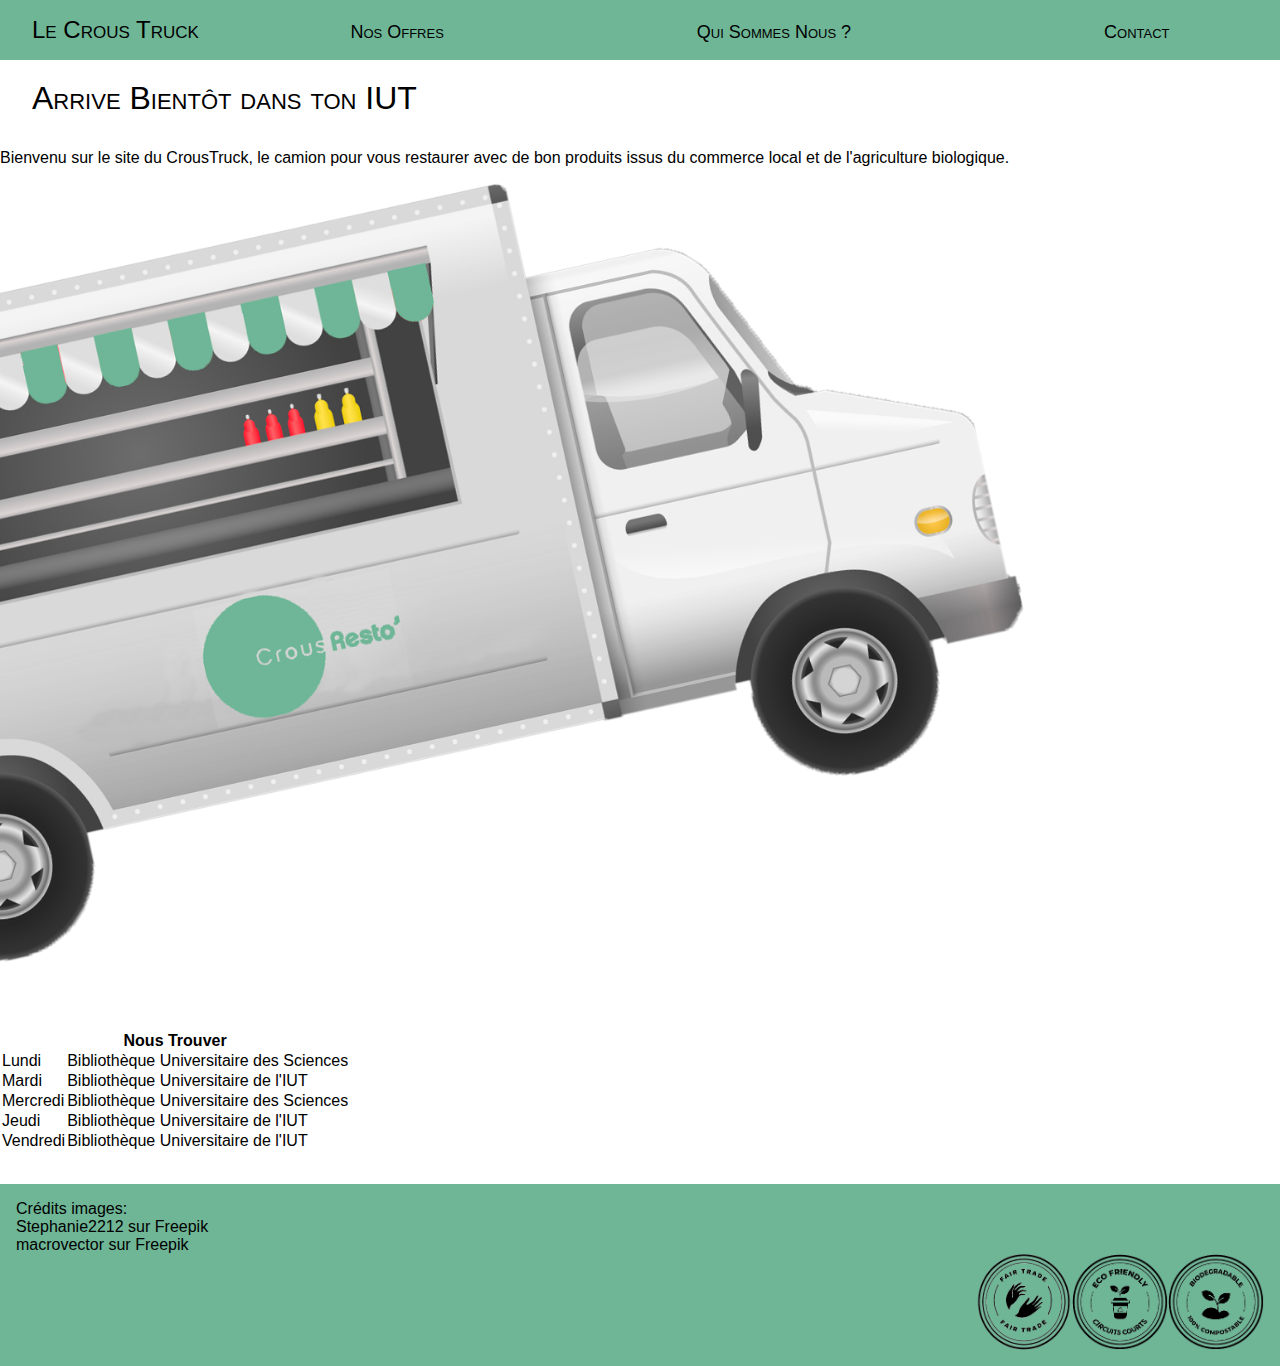
==== index.html @ ce2743f7 "modified_footer_and_footer_imgs" ====
<!DOCTYPE html>
<html lang="fr">
  <head>
    <meta charset="utf-8">
    <link rel="stylesheet" type="text/css" href="style.css">
    <link rel="preconnect" href="https://fonts.googleapis.com"> 
    <title>Crous Truck - Nos Offres</title>
  </head>
  <body>
    <nav>
      <div class="navbar">
        <div class="nav-container">
            <input class="checkbox" type="checkbox">
            <div class="hamburger-lines"> <!--Cette classe sert à faire les 3 lignes du burger-->
              <span class="line line1"></span>
              <span class="line line2"></span>
              <span class="line line3"></span>
            </div> 
            <div class="logo">
              <a class="main-title" href="index.html">Le Crous Truck</a>
            </div>
          <div class="menu-items"> <!--Ici, on a nos liens vers nos pages du menu de navigation-->
            <ul class="navigation">
              <li><a href="menu.html">Nos Offres</a></li> 
              <li><a href="nous.html">Qui Sommes Nous ?</a></li>
              <li><a href="contact.html">Contact</a></li>
            </ul>
          </div>
        </div>
      </div>
    </nav>
  <main>
  <!--Le code après est entièrement fait par nous-->
    <h1>Arrive Bientôt dans ton IUT</h1>
    <p id="index_presentation">Bienvenu sur le site du CrousTruck, le camion pour vous restaurer avec de bon produits issus du commerce local et de l'agriculture biologique.</p>
    <picture>
      <source media="(max-width: 700px)" srcset="img/croustruck_petit.png">
      <source media="(min-width: 701px)" srcset="img/croustruck_grand.png">
      <img id="img_truck" src="img/croustruck_grand.png" alt="Dessin du CrousTruck">
    </picture>
    <table>
      <thead>
          <tr>
              <th colspan="2">Nous Trouver</th>
          </tr>
      </thead>
      <tbody>
          <tr>
            <td>Lundi</td>
            <td>Bibliothèque Universitaire des Sciences</td>
          </tr>
          <tr>
            <td>Mardi</td>
            <td>Bibliothèque Universitaire de l'IUT</td>
          </tr>
          <tr>
            <td>Mercredi</td>
            <td>Bibliothèque Universitaire des Sciences</td>
        </tr>
        <tr>
          <td>Jeudi</td>
          <td>Bibliothèque Universitaire de l'IUT</td>
        </tr>
        <tr>
          <td>Vendredi</td>
          <td>Bibliothèque Universitaire de l'IUT</td>
        </tr>
      </tbody>
  </table>
  </main>
  <footer>
    <p class="credits">Crédits images:</p>
    <p class="credits"><a href="https://fr.freepik.com/auteur/stephanie2212">Stephanie2212 sur Freepik</a></p>
    <p class="credits"><a href="https://fr.freepik.com/auteur/macrovector-official"> macrovector sur Freepik</a></p>
    <div class="footer_icns">
      <img src="img/icn_ecofriendly_modified.png" alt="eco friendly" class="footer_imgs">
      <img src="img/icn_biodegradable_modified.png" alt="biodégradable" class="footer_imgs">
      <img src="img/fairtrade_logo_modified.png" alt="logo fair trade" class="footer_imgs">
    </div>
  </footer>
  </body>
</html>
---- style.css ----
body {
    font-family: 'Poppins', sans-serif;
}

h1 {
    font-family: 'Poppins', sans-serif;
    padding: 2rem;
    font-weight: 500;
    font-variant: small-caps;
}

h2, h3 {
    font-variant: small-caps;
    padding: 1rem;
}
.main-title {
    font-size:x-large;
    font-variant: small-caps;
}
.item {
    margin-left: auto;
    margin-right: auto;
    margin-bottom: 4rem;
    border-radius: 2%;
    padding-left: 1rem;
    padding-right: 1rem;
    width: 35vh;
}

.item p {
    padding: 0em 2em 0em 2em;
    text-align: center;
}

#intro, .contenu{
    padding: 0em 2em 0em 2em;
}


h2 {
    padding-left: 3rem;
    font-size: xx-large;
    font-weight: 500;
}

h3 {
    margin-top: 1rem;
    margin-bottom: 2rem;
    text-align: center;
    font-weight: 300;
}

.offre, .price {
    width: fit-content;
    font-weight: 100;
    font-style: italic;
}
p.price {
    padding: 1rem;
    padding-left: 16rem;
}

.img {
    margin-bottom: 1rem;
    max-width: 100%;
    border-radius: 4%;
    box-shadow: rgba(0, 0, 0, 0.25) 0px 14px 28px, rgba(0, 0, 0, 0.22) 0px 10px 10px;
}

img {
    width: max-content;
}
/*style du formulaire de contact*/
.contact_section_form{
    flex-direction: column;
}
.contact_form{S
    display: flex;
    flex-direction: column;
}
/*placement des images du footer*/
.footer_imgs{
    max-width: 6rem;
    
}
.footer_icns{
    display: flex;
    flex-direction: row-reverse;
}
footer{
    margin-top: 2rem;
    padding: 1rem;
    background-color: rgb(111, 182, 151);
}
#img_truck {
    padding: 1rem 0rem 4rem 0rem;
    width: 80%;
}

/*Ci après, permet de faire la carte en responsive: */
@media (min-width: 701px) and  (max-width: 1130px) {
    .produits {
        grid-template-columns: 1fr 1fr ;
    }
    h2 {
        grid-column-start: 1;
        grid-column-end: 3;
    }
}
@media (min-width: 1131px) {
    .produits {
        grid-template-columns: 1fr 1fr 1fr;
    }
    h2 {
        grid-column-start: 1;
        grid-column-end: 4;
    }
}
    /*ci-après, la version web :*/
@media (min-width: 701px) {
    * {
        margin: 0;
        padding: 0;
    }
    /*Barre de navigation*/
    .checkbox {
        display: none;
    }
    .nav-container{
        padding: 1rem;
        display: grid;
        grid-template-columns: 13rem auto;
        width: 100%;
        position: fixed;
        background-color: rgb(111, 182, 151);
        width: 100%; 
    }
    .logo{
        padding-left: 1rem;
        grid-column-start: 1;
    }
    .navigation {
        display: flex;
        justify-content: space-around;
        padding-top: 0.4rem;
    }

    .navigation li {
        list-style-type: none;
        font-variant: small-caps;
        font-size: large;
    }
    a, a:visited{
        color: black;
        text-decoration: none;
    }
    li a:hover, .main-title:hover {
        font-weight: bold; 
    }
    
    /*Placement des produits sur la page*/
    main{
        padding-top: 3rem;
    }
    .produits {
        display: grid;
    }
    /*Placement image sur la page A CHANGER PARCE QU'ELLE A DIT DE CHARGER DEUX IMAGES
    UNE POUR WEB UNE POUR MOBILE*/
    #mainimg {
        width: 30rem;
    }
    /*Tableau A PROPOS DE NOUS version web*/
    .caption_nous{
        display: none;
    }
}

    /*ci-après, la version mobile : */
@media (max-width: 700px) {
    * {
        margin: 0;
        padding: 0;
    }

    #index_presentation {
        padding: 2rem;
        text-align: center;
        font-style: italic;
        font-size: smaller;
    }
    #mainimg {
        width: 30rem;
    }
    /*version responsive du tableau dans "A propos de nous" */
    .thead_nous {
        display: none;
    }

    .tab_categorie {
        font-variant: small-caps;
    }

    .tr_nous {
        display: flex;
        flex-direction: column;
    }

    .tab_categorie::before {
        content: "Categorie ";
    }
    /*Le code ci-après permet de faire le menu burger et a été trouvé sur le site:  https://codepen.io/alvarotrigo/pen/wvrzPWL,
    Nous avons apporté quelques modifications esthétiques, et nous l'avons adapté pour notre site.*/

    .navbar {
        width: 100%;
        box-shadow: 0 1px 4px rgb(146 161 176 / 15%);
    }

    .nav-container {
        display: flex;
        justify-content: space-between;
        align-items: center;
        height: 10rem;
        max-width: 100rem;
        background-color: rgb(111, 182, 151);
        margin: auto;
    }

    .navbar .menu-items {
        display: flex;
    }

    .navbar .nav-container li {
        list-style: none;
    }

    .navbar .nav-container a {
        text-decoration: none;
        color: #0e2431;
        font-weight: 500;
        font-size: 1.2rem;
    }

    .navbar .nav-container a:hover {
        font-weight: bolder;
    }

    .nav-container {
        display: block;
        position: relative;
        height: 60px;
    }

    .nav-container .checkbox {
        position: absolute;
        display: block;
        height: 32px;
        width: 32px;
        top: 20px;
        left: 20px;
        z-index: 5;
        opacity: 0;
        cursor: pointer;
    }

    .nav-container .hamburger-lines {
        display: block;
        height: 26px;
        width: 32px;
        position: absolute;
        top: 17px;
        left: 20px;
        z-index: 2;
        display: flex;
        flex-direction: column;
        justify-content: space-between;
    }

    .nav-container .hamburger-lines .line {
        display: block;
        height: 4px;
        width: 100%;
        border-radius: 10px;
        background: #0e2431;
    }

    .nav-container .hamburger-lines .line1 {
        transform-origin: 0% 0%;
        transition: transform 0.4s ease-in-out;
    }

    .nav-container .hamburger-lines .line2 {
        transition: transform 0.2s ease-in-out;
    }

    .nav-container .hamburger-lines .line3 {
        transform-origin: 0% 100%;
        transition: transform 0.4s ease-in-out;
    }

    .navbar .menu-items {
        padding-top: 8rem;
        padding-bottom: 10rem;
        background-color: rgb(111, 182, 151);
        transform: translate(-130%);
        display: flex;
        flex-direction: column;
        transition: transform 0.4s ease-in-out;
        text-align: left;
        padding-left: 2rem;
    }

    .navbar .menu-items li {
        margin-bottom: 1.2rem;
        font-size: 1.5rem;
        font-weight: 500;
    }

    .logo {
        position: absolute;
        top: 1.2rem;
        right: 1.8rem;
        font-size: 1.2rem;
        color: #0e2431;
    }

    .nav-container input[type="checkbox"]:checked~.menu-items {
        transform: translateX(0);
    }

    .nav-container input[type="checkbox"]:checked~.hamburger-lines .line1 {
        transform: rotate(45deg);
    }

    .nav-container input[type="checkbox"]:checked~.hamburger-lines .line2 {
        transform: scaleY(0);
    }

    .nav-container input[type="checkbox"]:checked~.hamburger-lines .line3 {
        transform: rotate(-45deg);
    }

    .nav-container input[type="checkbox"]:checked~.logo {
        display: none;
    }
}

/* test du dark mode: 
    @media (prefers-color-scheme: dark) {
    body {
    background-color: #2f2f2f;
    color: #dbdbdb;
    }
    a {
    color: #5fa9ee;
    }
    img {
    filter: grayscale(25%);
    }
} */
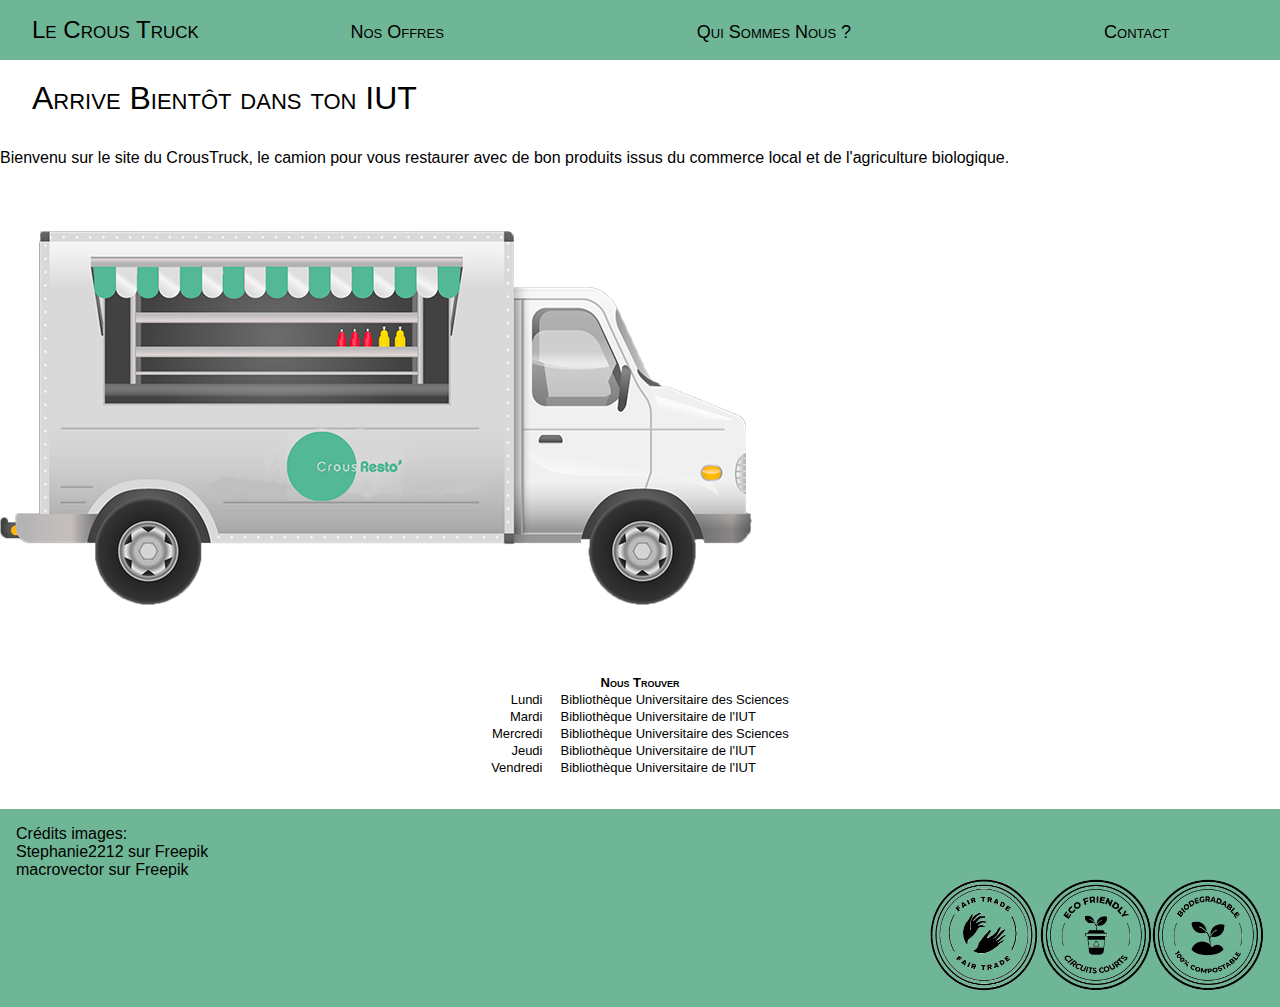
==== commit 9561d981: "2 photos pour web et mobile sur l'index" ====
--- a/index.html
+++ b/index.html
@@ -38,7 +38,7 @@
       <source media="(min-width: 701px)" srcset="img/croustruck_grand.png">
       <img id="img_truck" src="img/croustruck_grand.png" alt="Dessin du CrousTruck">
     </picture>
-    <table>
+    <table id="tab-index">
       <thead>
           <tr>
               <th colspan="2">Nous Trouver</th>
--- a/style.css
+++ b/style.css
@@ -60,29 +60,41 @@
     padding-left: 16rem;
 }
 
-.img {
+.img-items {
     margin-bottom: 1rem;
     max-width: 100%;
     border-radius: 4%;
     box-shadow: rgba(0, 0, 0, 0.25) 0px 14px 28px, rgba(0, 0, 0, 0.22) 0px 10px 10px;
-}
-
-img {
     width: max-content;
+}
+
+#tab-index {
+    margin-left:auto;
+    margin-right:auto;
+    font-weight: 200;
+    font-size: small;
+}
+
+#tab-index thead{
+    font-variant: small-caps;
+}
+#tab-index td:nth-child(2n+1) {
+    font-weight: 400;
+    text-align: right;
+    padding-right: 1rem;
+}
+#tab-index td:nth-child(2n) {
+    font-weight: 200;
 }
 /*style du formulaire de contact*/
 .contact_section_form{
     flex-direction: column;
 }
-.contact_form{S
+.contact_form{
     display: flex;
     flex-direction: column;
 }
 /*placement des images du footer*/
-.footer_imgs{
-    max-width: 6rem;
-    
-}
 .footer_icns{
     display: flex;
     flex-direction: row-reverse;
@@ -92,10 +104,7 @@
     padding: 1rem;
     background-color: rgb(111, 182, 151);
 }
-#img_truck {
-    padding: 1rem 0rem 4rem 0rem;
-    width: 80%;
-}
+
 
 /*Ci après, permet de faire la carte en responsive: */
 @media (min-width: 701px) and  (max-width: 1130px) {
@@ -121,6 +130,9 @@
     * {
         margin: 0;
         padding: 0;
+    }
+    #img_truck {
+        padding: 4rem 0rem 4rem 0rem;
     }
     /*Barre de navigation*/
     .checkbox {
@@ -174,6 +186,11 @@
     .caption_nous{
         display: none;
     }
+    /*resize des images du footer*/
+    .footer_imgs{
+        max-width: 7rem;
+        
+    }
 }
 
     /*ci-après, la version mobile : */
@@ -208,6 +225,11 @@
 
     .tab_categorie::before {
         content: "Categorie ";
+    }
+    /*resize des images du footer*/
+    .footer_imgs{
+        max-width: 5rem;
+        
     }
     /*Le code ci-après permet de faire le menu burger et a été trouvé sur le site:  https://codepen.io/alvarotrigo/pen/wvrzPWL,
     Nous avons apporté quelques modifications esthétiques, et nous l'avons adapté pour notre site.*/
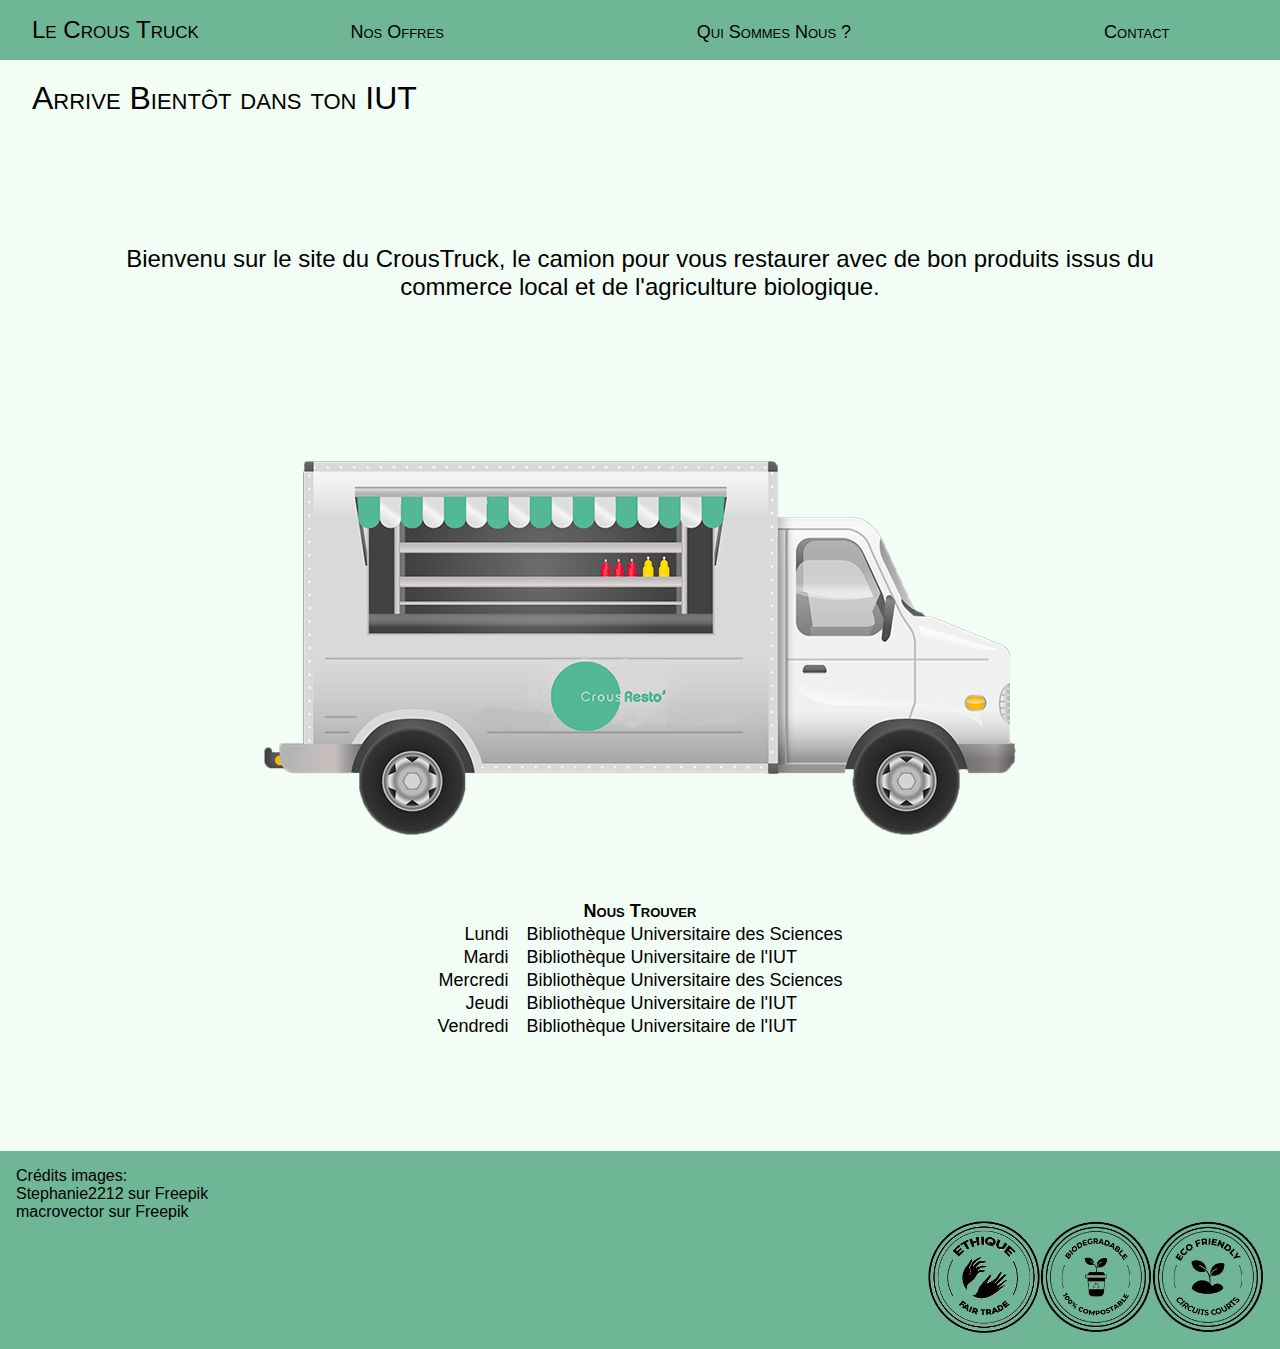
==== commit 2bc2630b: "fixed_footer_problem_i_think" ====
--- a/index.html
+++ b/index.html
@@ -34,7 +34,7 @@
     <h1>Arrive Bientôt dans ton IUT</h1>
     <p id="index_presentation">Bienvenu sur le site du CrousTruck, le camion pour vous restaurer avec de bon produits issus du commerce local et de l'agriculture biologique.</p>
     <picture>
-      <source media="(max-width: 700px)" srcset="img/croustruck_petit.png">
+      <source media="(max-width: 700px)" srcset="img/croustruck_petit2.png">
       <source media="(min-width: 701px)" srcset="img/croustruck_grand.png">
       <img id="img_truck" src="img/croustruck_grand.png" alt="Dessin du CrousTruck">
     </picture>
--- a/style.css
+++ b/style.css
@@ -1,5 +1,6 @@
 body {
     font-family: 'Poppins', sans-serif;
+    background-color: #f2fdf5;
 }
 
 h1 {
@@ -100,11 +101,15 @@
     flex-direction: row-reverse;
 }
 footer{
-    margin-top: 2rem;
+    margin-top: 7rem;
     padding: 1rem;
     background-color: rgb(111, 182, 151);
 }
 
+a, a:visited{
+    color: black;
+    text-decoration: none;
+}
 
 /*Ci après, permet de faire la carte en responsive: */
 @media (min-width: 701px) and  (max-width: 1130px) {
@@ -162,12 +167,25 @@
         font-variant: small-caps;
         font-size: large;
     }
-    a, a:visited{
-        color: black;
-        text-decoration: none;
-    }
+
     li a:hover, .main-title:hover {
         font-weight: bold; 
+    }
+    #img_truck {
+
+        display: block;
+        margin-left: auto;
+        margin-right: auto;
+    }
+
+    #index_presentation {
+        text-align: center;
+        padding: 6rem;
+        font-size: x-large;
+        font-weight: 300;
+    }
+    #tab-index {
+        font-size: large;
     }
     
     /*Placement des produits sur la page*/
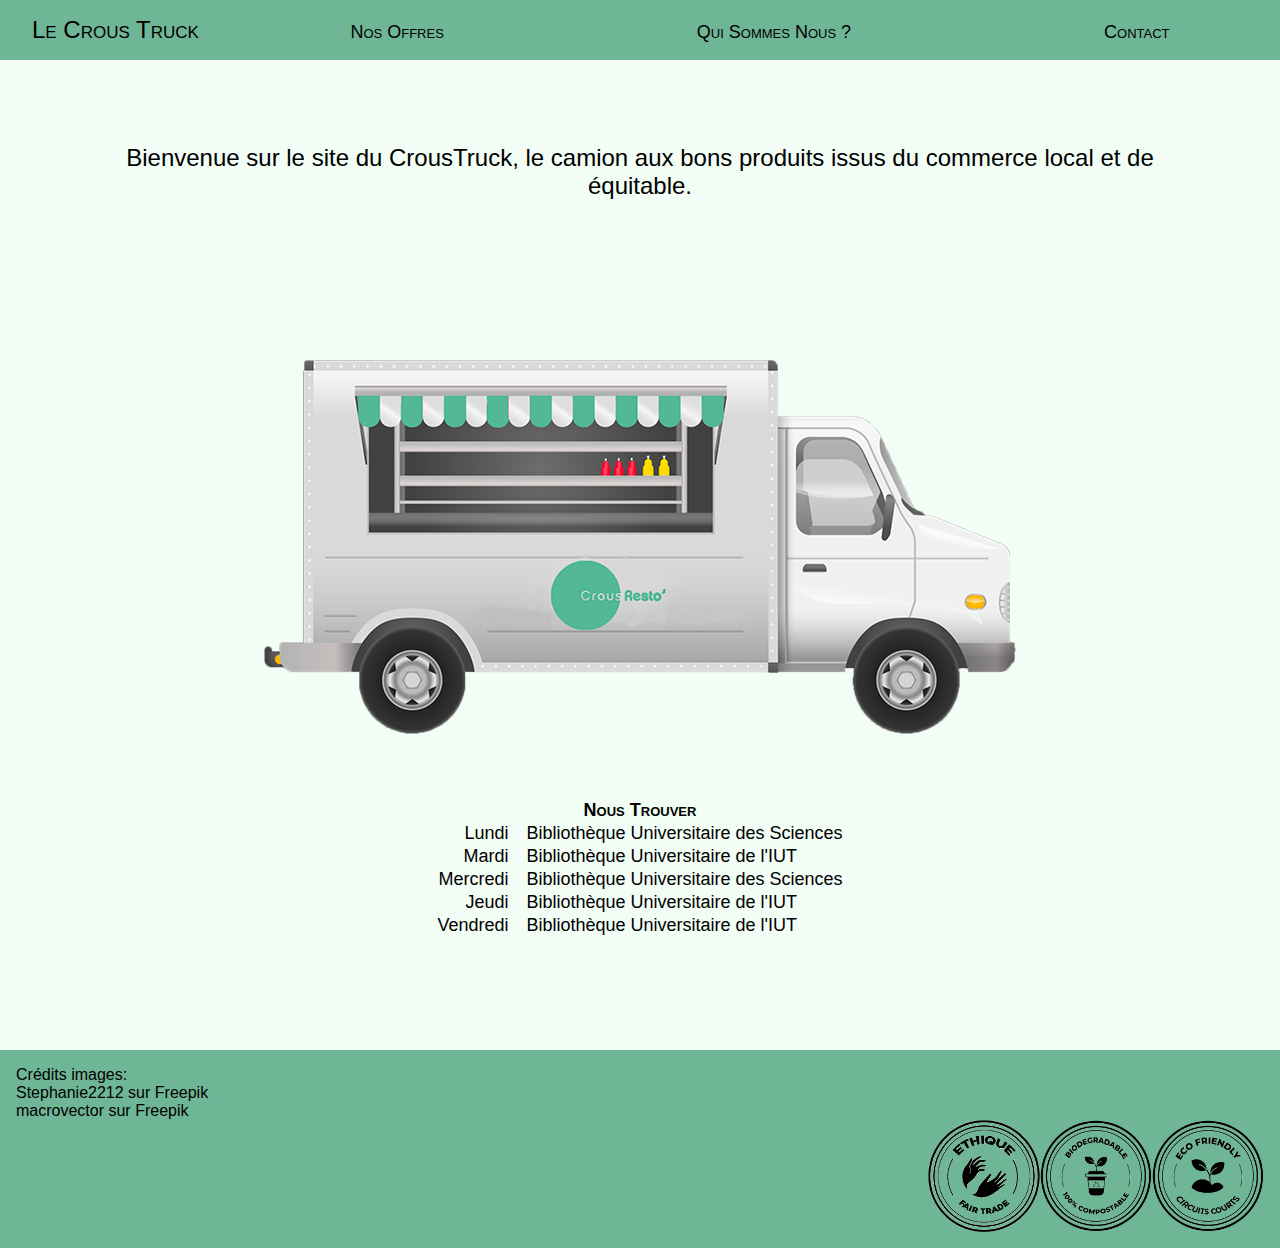
==== commit 5fdf13c4: "correction_orthographe" ====
--- a/index.html
+++ b/index.html
@@ -31,8 +31,7 @@
     </nav>
   <main>
   <!--Le code après est entièrement fait par nous-->
-    <h1>Arrive Bientôt dans ton IUT</h1>
-    <p id="index_presentation">Bienvenu sur le site du CrousTruck, le camion pour vous restaurer avec de bon produits issus du commerce local et de l'agriculture biologique.</p>
+    <p id="index_presentation">Bienvenue sur le site du CrousTruck, le camion aux bons produits issus du commerce local et de équitable. </p>
     <picture>
       <source media="(max-width: 700px)" srcset="img/croustruck_petit2.png">
       <source media="(min-width: 701px)" srcset="img/croustruck_grand.png">
--- a/style.css
+++ b/style.css
@@ -37,6 +37,12 @@
     padding: 0em 2em 0em 2em;
 }
 
+.lecrous_transparent p, .lecrous_ou p, .lecrous_quoi p{
+    margin-bottom: 1rem;
+}
+.tab_categorie, .tab_origine{
+    padding: 0.2rem;
+}
 
 h2 {
     padding-left: 3rem;
@@ -87,14 +93,31 @@
 #tab-index td:nth-child(2n) {
     font-weight: 200;
 }
+
 /*style du formulaire de contact*/
+label{
+    align-content: flex-start;
+}
+.contact_field{
+    align-content: flex-start;
+}
 .contact_section_form{
-    flex-direction: column;
-}
-.contact_form{
+    margin-right:auto;
+    margin-left: auto;
+}
+form{
     display: flex;
     flex-direction: column;
-}
+
+}
+label{
+    display: block;
+}
+
+.contact_button{
+    align-self:flex-start;
+}
+
 /*placement des images du footer*/
 .footer_icns{
     display: flex;
@@ -110,7 +133,10 @@
     color: black;
     text-decoration: none;
 }
-
+.acknowledgements{
+    margin-top: 1rem;
+    text-align: center;
+}
 /*Ci après, permet de faire la carte en responsive: */
 @media (min-width: 701px) and  (max-width: 1130px) {
     .produits {
@@ -136,9 +162,7 @@
         margin: 0;
         padding: 0;
     }
-    #img_truck {
-        padding: 4rem 0rem 4rem 0rem;
-    }
+
     /*Barre de navigation*/
     .checkbox {
         display: none;
@@ -172,7 +196,7 @@
         font-weight: bold; 
     }
     #img_truck {
-
+        padding: 4rem 0rem 4rem 0rem;
         display: block;
         margin-left: auto;
         margin-right: auto;
@@ -195,20 +219,41 @@
     .produits {
         display: grid;
     }
-    /*Placement image sur la page A CHANGER PARCE QU'ELLE A DIT DE CHARGER DEUX IMAGES
-    UNE POUR WEB UNE POUR MOBILE*/
+
     #mainimg {
         width: 30rem;
     }
     /*Tableau A PROPOS DE NOUS version web*/
-    .caption_nous{
-        display: none;
-    }
+    #tableau_nous{
+        margin: 0 auto 2rem auto;
+    }
+    caption{
+        margin: 2rem 0;
+    }
+    .tworows_top{
+        padding-top: 0.5rem;
+    }
+    .tworows_bottom{
+        padding-bottom: 0.5rem;
+    }
+    .solo_row{
+        padding: 0.5rem 0;
+    }
+    .tab_categorie, .th_nous{
+        padding-right: 2rem;
+    }
+    #img_map{
+        display: block;
+        margin-left: auto;
+        margin-right: auto;
+    }
+
     /*resize des images du footer*/
     .footer_imgs{
         max-width: 7rem;
         
     }
+
 }
 
     /*ci-après, la version mobile : */
@@ -231,18 +276,23 @@
     .thead_nous {
         display: none;
     }
-
-    .tab_categorie {
+    caption{
+        margin: 1rem 0;
+     }
+    .tab_categorie, .tab_categorie_cafe {
         font-variant: small-caps;
-    }
-
+        margin-top: 1rem;
+    }
     .tr_nous {
         display: flex;
         flex-direction: column;
     }
 
     .tab_categorie::before {
-        content: "Categorie ";
+        content: "Les ";
+    }
+    .tab_categorie_cafe::before{
+        content: "Le ";
     }
     /*resize des images du footer*/
     .footer_imgs{
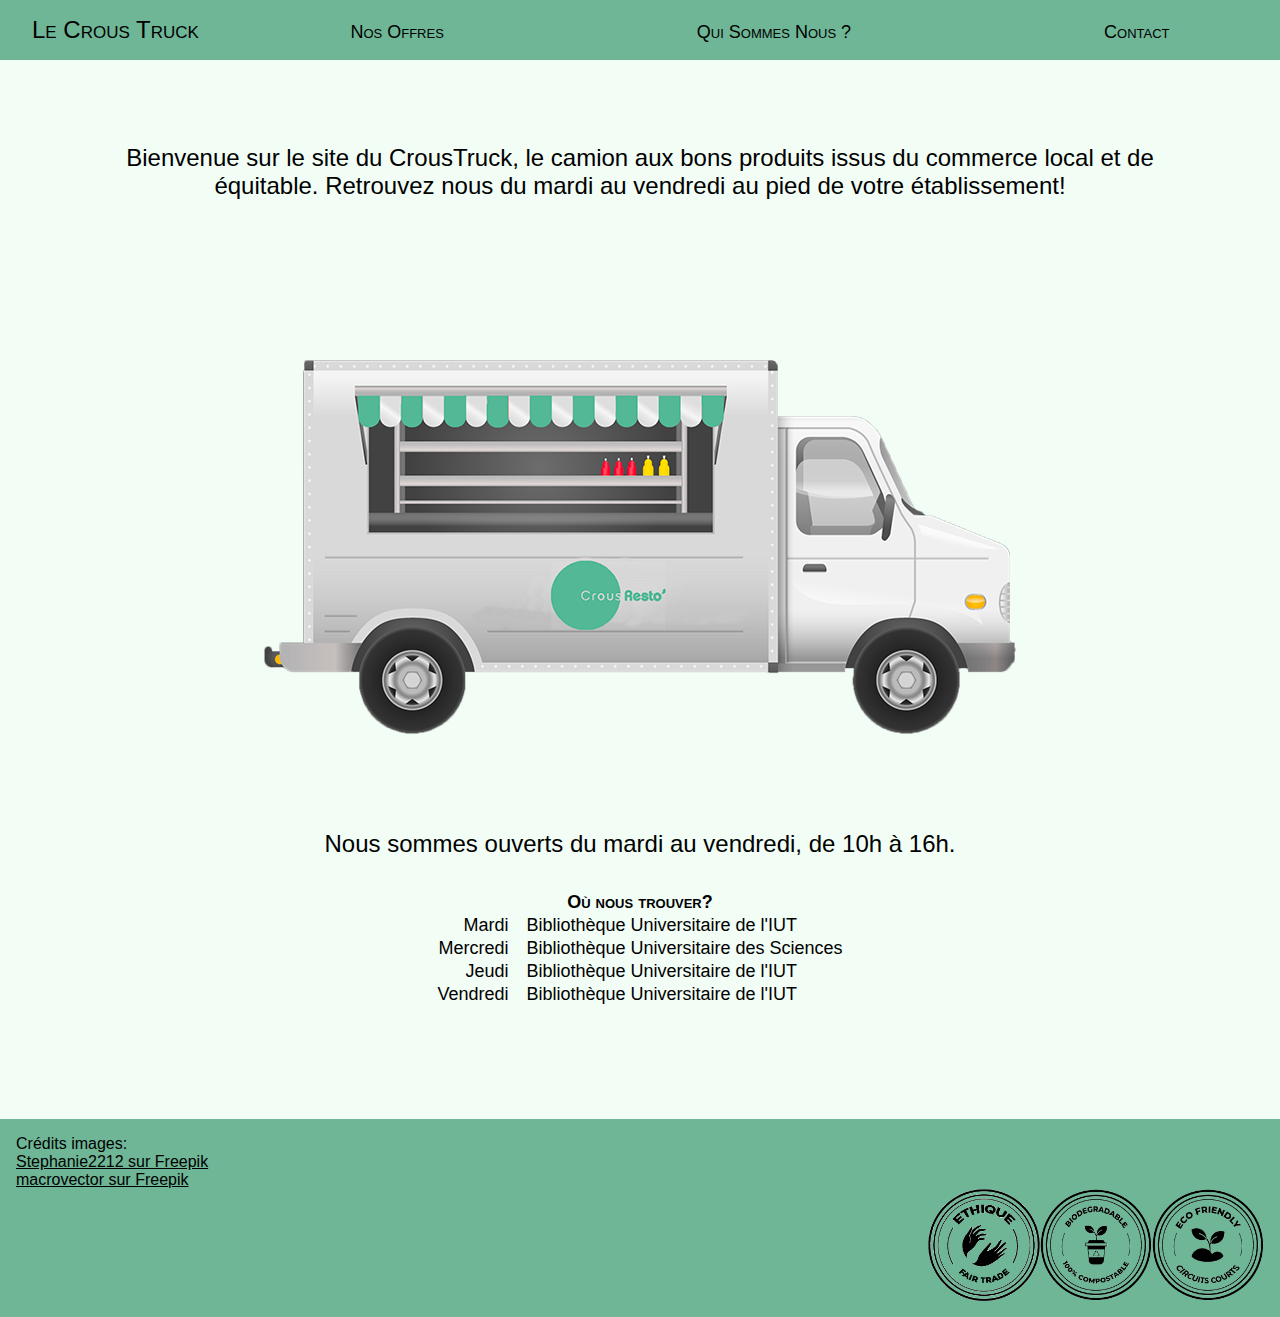
==== commit e70f1889: "added_timetable" ====
--- a/index.html
+++ b/index.html
@@ -4,7 +4,7 @@
     <meta charset="utf-8">
     <link rel="stylesheet" type="text/css" href="style.css">
     <link rel="preconnect" href="https://fonts.googleapis.com"> 
-    <title>Crous Truck - Nos Offres</title>
+    <title>Crous Truck - Accueil</title>
   </head>
   <body>
     <nav>
@@ -31,23 +31,22 @@
     </nav>
   <main>
   <!--Le code après est entièrement fait par nous-->
-    <p id="index_presentation">Bienvenue sur le site du CrousTruck, le camion aux bons produits issus du commerce local et de équitable. </p>
+    <p id="index_presentation">Bienvenue sur le site du CrousTruck, le camion aux bons produits issus du commerce local et de équitable. Retrouvez nous du mardi au vendredi
+      au pied de votre établissement! </p>
     <picture>
       <source media="(max-width: 700px)" srcset="img/croustruck_petit2.png">
       <source media="(min-width: 701px)" srcset="img/croustruck_grand.png">
       <img id="img_truck" src="img/croustruck_grand.png" alt="Dessin du CrousTruck">
     </picture>
+
+    <p class="index_horaires">Nous sommes ouverts du mardi au vendredi, de 10h à 16h.</p>
     <table id="tab-index">
       <thead>
           <tr>
-              <th colspan="2">Nous Trouver</th>
+              <th colspan="2">Où nous trouver?</th>
           </tr>
       </thead>
       <tbody>
-          <tr>
-            <td>Lundi</td>
-            <td>Bibliothèque Universitaire des Sciences</td>
-          </tr>
           <tr>
             <td>Mardi</td>
             <td>Bibliothèque Universitaire de l'IUT</td>
@@ -72,8 +71,8 @@
     <p class="credits"><a href="https://fr.freepik.com/auteur/stephanie2212">Stephanie2212 sur Freepik</a></p>
     <p class="credits"><a href="https://fr.freepik.com/auteur/macrovector-official"> macrovector sur Freepik</a></p>
     <div class="footer_icns">
-      <img src="img/icn_ecofriendly_modified.png" alt="eco friendly" class="footer_imgs">
-      <img src="img/icn_biodegradable_modified.png" alt="biodégradable" class="footer_imgs">
+      <img src="img/icn_ecofriendly_modified.png" alt="logo eco friendly" class="footer_imgs">
+      <img src="img/icn_biodegradable_modified.png" alt="logo biodégradable" class="footer_imgs">
       <img src="img/fairtrade_logo_modified.png" alt="logo fair trade" class="footer_imgs">
     </div>
   </footer>
--- a/style.css
+++ b/style.css
@@ -33,10 +33,6 @@
     text-align: center;
 }
 
-#intro, .contenu{
-    padding: 0em 2em 0em 2em;
-}
-
 .lecrous_transparent p, .lecrous_ou p, .lecrous_quoi p{
     margin-bottom: 1rem;
 }
@@ -93,6 +89,9 @@
 #tab-index td:nth-child(2n) {
     font-weight: 200;
 }
+#intro, .contenu{
+    text-align:justify;
+}
 
 /*style du formulaire de contact*/
 label{
@@ -136,6 +135,19 @@
 .acknowledgements{
     margin-top: 1rem;
     text-align: center;
+}
+.credits a{
+    text-decoration: underline;
+}
+.credit_h1{
+    padding: 2rem;
+    background-color: rgb(111, 182, 151);
+}
+.credits_list{
+    padding: 3rem;
+}
+.img_open_tab{
+    max-width: 1.5rem;
 }
 /*Ci après, permet de faire la carte en responsive: */
 @media (min-width: 701px) and  (max-width: 1130px) {
@@ -208,6 +220,12 @@
         font-size: x-large;
         font-weight: 300;
     }
+    .index_horaires{
+        text-align: center;
+        padding: 2rem;
+        font-size: x-large;
+        font-weight: 300;
+    }
     #tab-index {
         font-size: large;
     }
@@ -223,6 +241,9 @@
     #mainimg {
         width: 30rem;
     }
+    #intro, .contenu{
+        padding: 0em 4em 0em 4em;
+    }
     /*Tableau A PROPOS DE NOUS version web*/
     #tableau_nous{
         margin: 0 auto 2rem auto;
@@ -246,6 +267,8 @@
         display: block;
         margin-left: auto;
         margin-right: auto;
+        max-width: 100%;
+        
     }
 
     /*resize des images du footer*/
@@ -272,13 +295,24 @@
     #mainimg {
         width: 30rem;
     }
+    
+    #intro, .contenu{
+        padding: 0em 1.5em 0em 1.5em;
+    }
+
+    #img_map {
+        display: block;
+        margin-left: auto;
+        margin-right: auto;
+        max-width: 100%; 
+    }
     /*version responsive du tableau dans "A propos de nous" */
     .thead_nous {
         display: none;
     }
     caption{
         margin: 1rem 0;
-     }
+    }
     .tab_categorie, .tab_categorie_cafe {
         font-variant: small-caps;
         margin-top: 1rem;
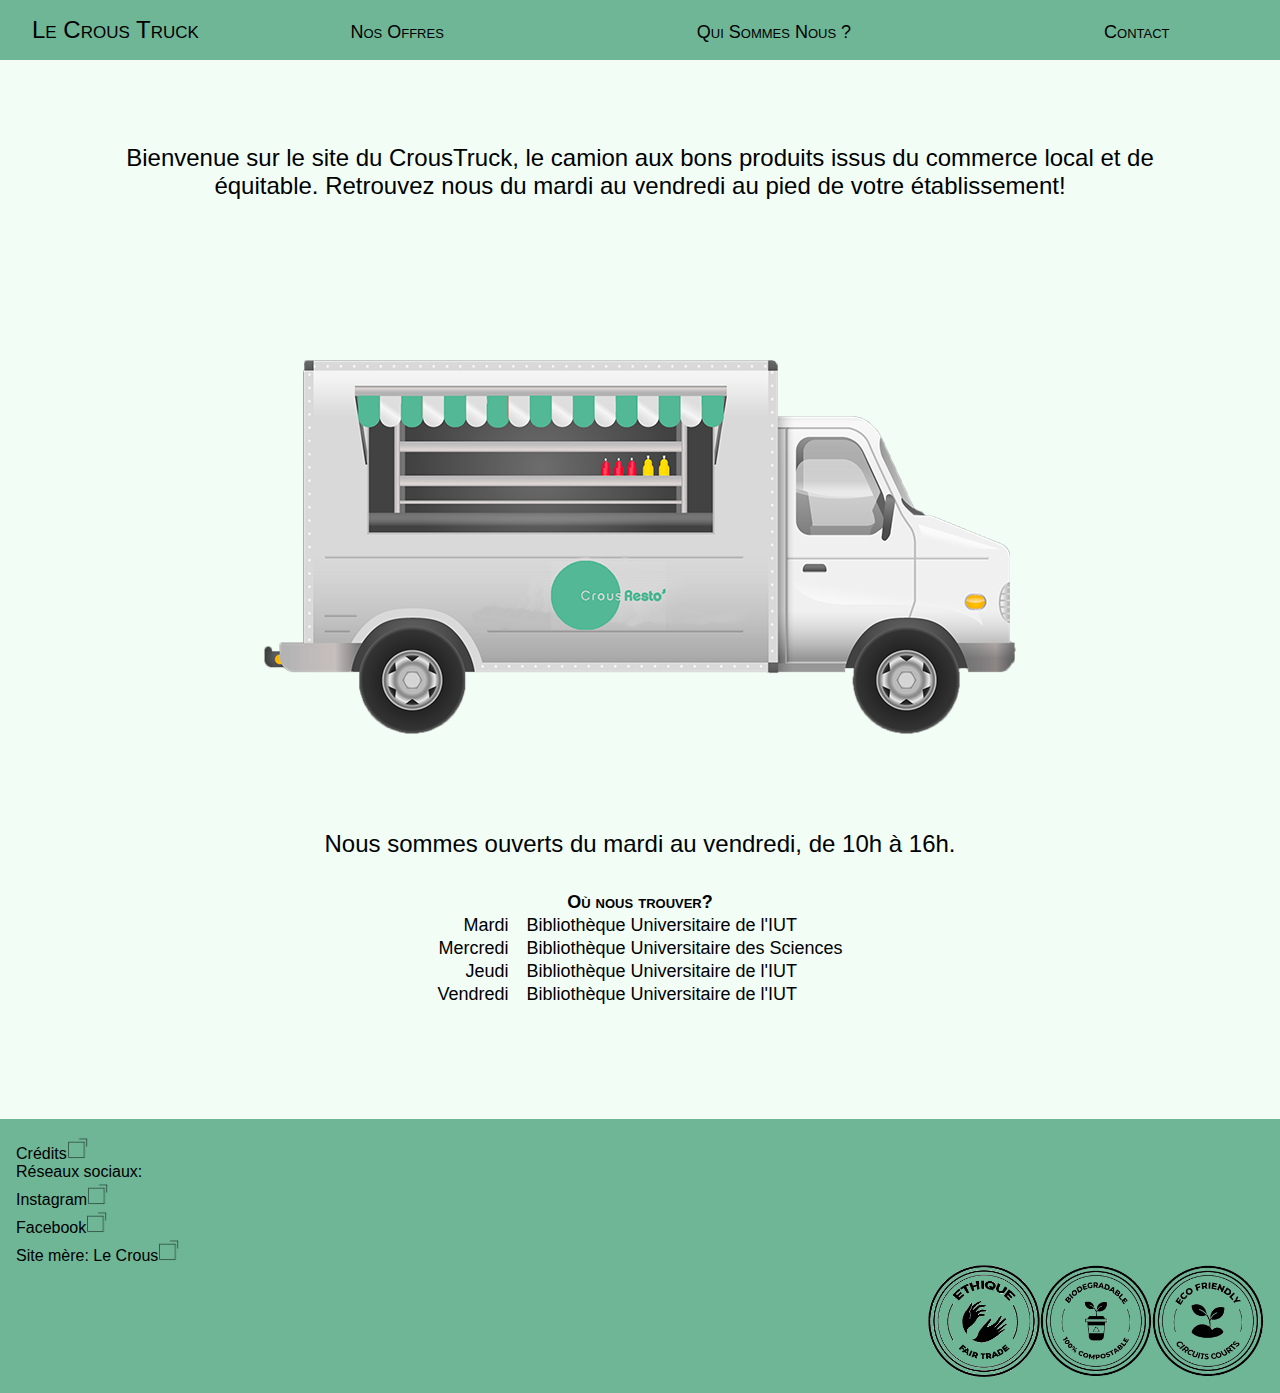
==== commit 28e4e246: "modified_footer" ====
--- a/index.html
+++ b/index.html
@@ -67,9 +67,17 @@
   </table>
   </main>
   <footer>
-    <p class="credits">Crédits images:</p>
-    <p class="credits"><a href="https://fr.freepik.com/auteur/stephanie2212">Stephanie2212 sur Freepik</a></p>
-    <p class="credits"><a href="https://fr.freepik.com/auteur/macrovector-official"> macrovector sur Freepik</a></p>
+    <div class="footer_links">
+      <p class="footer_element"><a href="credits.html" target="_blank">Crédits<img src="img/open_new_tab.png"
+            alt="ouverture dans une nouvelle page" class="img_open_tab"></a></p>
+      <p class="footer_categorie">Réseaux sociaux:</p>
+      <p class="footer_element"><a href="https://www.instagram.com/croustruck/" target="_blank">Instagram<img src="img/open_new_tab.png"
+            alt="ouverture dans une nouvelle page" class="img_open_tab"></a></p>
+      <p class="footer_element"><a href="https://www.facebook.com/profile.php?id=100088704184749" target="_blank">Facebook<img src="img/open_new_tab.png" alt="ouverture dans une nouvelle page"
+            class="img_open_tab"></a></p>
+      <p class="footer_categorie footer_element">Site mère: <a href="https://www.crous-lyon.fr/" target="_blank">Le Crous<img src="img/open_new_tab.png"
+            alt="ouverture dans une nouvelle page" class="img_open_tab"></a></p>
+    </div>
     <div class="footer_icns">
       <img src="img/icn_ecofriendly_modified.png" alt="logo eco friendly" class="footer_imgs">
       <img src="img/icn_biodegradable_modified.png" alt="logo biodégradable" class="footer_imgs">
--- a/style.css
+++ b/style.css
@@ -109,13 +109,61 @@
     flex-direction: column;
 
 }
+form div {
+    padding: 0.5rem;
+}
 label{
     display: block;
+    font-weight: 200;
+    padding-bottom: 0.2rem;
+}
+#end-form {
+    font-weight: 200;
+    padding: 1rem;
 }
 
 .contact_button{
     align-self:flex-start;
 }
+input, textarea {
+    border  : none;
+    width   : 30rem;
+    border-radius: 0.2rem;
+    background: rgb(225, 236, 231);
+    box-shadow: rgb(204, 219, 232) 3px 3px 6px 0px inset, rgba(255, 255, 255, 0.5) -3px -3px 6px 1px inset;
+    }
+
+textarea {
+    display : block;
+    width   : 90%;
+    height  : 4rem;
+    resize  : none;
+}
+
+#intro-contact {
+    font-weight: 200;
+    padding: 2rem;
+    text-align: justify;
+    max-width: 45rem;
+}
+button {
+    display: inline-block;
+    background-color:  rgb(111, 182, 151);
+    border-radius: 1rem;
+    color: #eeeeee;
+    text-align: center;
+    font-weight: 100;
+    font-size: medium;
+    padding: 1rem;
+    width: 10rem;
+    }
+
+    input:focus, textarea:focus {
+        background   : rgba(0,0,0,.1);
+        border-radius: 5px;
+        outline      : none;
+    }
+
 
 /*placement des images du footer*/
 .footer_icns{
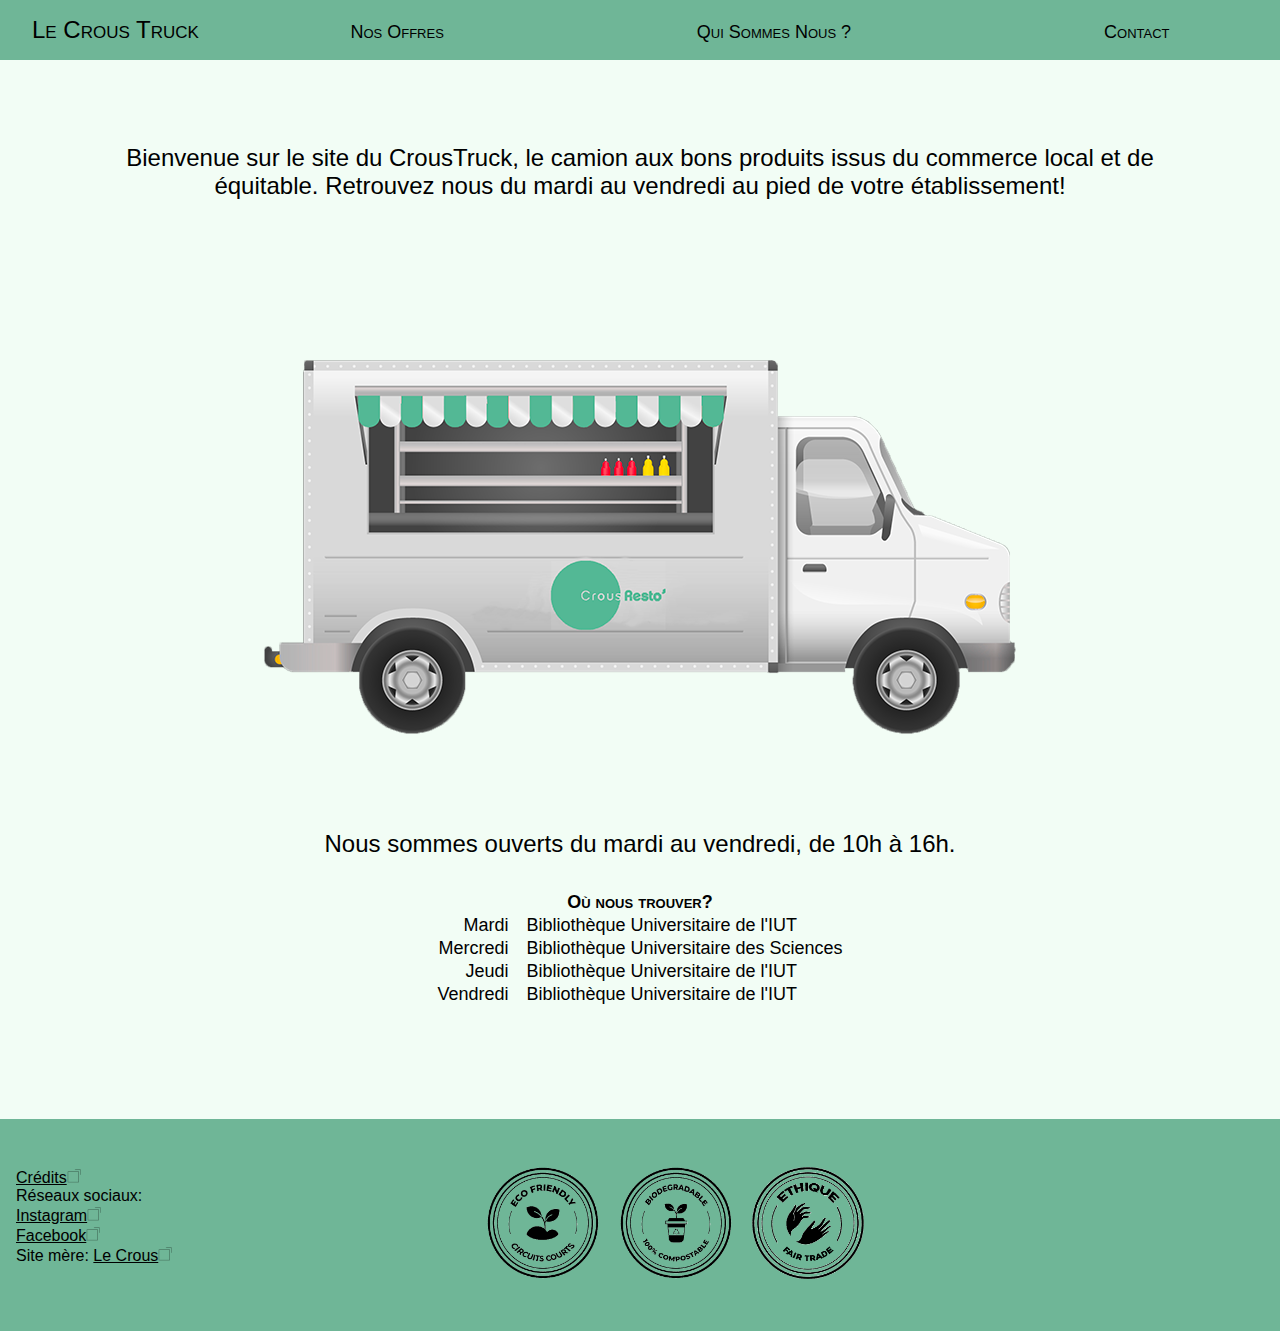
==== commit 811b6376: "modified_credits_and_index" ====
--- a/index.html
+++ b/index.html
@@ -69,14 +69,14 @@
   <footer>
     <div class="footer_links">
       <p class="footer_element"><a href="credits.html" target="_blank">Crédits<img src="img/open_new_tab.png"
-            alt="ouverture dans une nouvelle page" class="img_open_tab"></a></p>
+            alt="ouverture dans un nouvel onglet" class="img_open_tab"></a></p>
       <p class="footer_categorie">Réseaux sociaux:</p>
       <p class="footer_element"><a href="https://www.instagram.com/croustruck/" target="_blank">Instagram<img src="img/open_new_tab.png"
-            alt="ouverture dans une nouvelle page" class="img_open_tab"></a></p>
+            alt="ouverture dans un nouvel onglet" class="img_open_tab"></a></p>
       <p class="footer_element"><a href="https://www.facebook.com/profile.php?id=100088704184749" target="_blank">Facebook<img src="img/open_new_tab.png" alt="ouverture dans une nouvelle page"
             class="img_open_tab"></a></p>
       <p class="footer_categorie footer_element">Site mère: <a href="https://www.crous-lyon.fr/" target="_blank">Le Crous<img src="img/open_new_tab.png"
-            alt="ouverture dans une nouvelle page" class="img_open_tab"></a></p>
+            alt="ouverture dans un nouvel onglet" class="img_open_tab"></a></p>
     </div>
     <div class="footer_icns">
       <img src="img/icn_ecofriendly_modified.png" alt="logo eco friendly" class="footer_imgs">
--- a/style.css
+++ b/style.css
@@ -97,13 +97,7 @@
 label{
     align-content: flex-start;
 }
-.contact_field{
-    align-content: flex-start;
-}
-.contact_section_form{
-    margin-right:auto;
-    margin-left: auto;
-}
+
 form{
     display: flex;
     flex-direction: column;
@@ -111,34 +105,33 @@
 }
 form div {
     padding: 0.5rem;
+}
+#main-contact{
+    display: grid;
+    grid-template-columns: auto auto auto;
+}
+#intro-contact {
+    grid-column-start: 2;
 }
 label{
     display: block;
     font-weight: 200;
     padding-bottom: 0.2rem;
 }
-#end-form {
-    font-weight: 200;
-    padding: 1rem;
-}
-
-.contact_button{
-    align-self:flex-start;
+
+textarea {
+    display : block;
+    height  : 4rem;
+    resize  : none;
 }
 input, textarea {
     border  : none;
-    width   : 30rem;
+    width   : 90%;
     border-radius: 0.2rem;
     background: rgb(225, 236, 231);
     box-shadow: rgb(204, 219, 232) 3px 3px 6px 0px inset, rgba(255, 255, 255, 0.5) -3px -3px 6px 1px inset;
     }
 
-textarea {
-    display : block;
-    width   : 90%;
-    height  : 4rem;
-    resize  : none;
-}
 
 #intro-contact {
     font-weight: 200;
@@ -146,47 +139,69 @@
     text-align: justify;
     max-width: 45rem;
 }
-button {
-    display: inline-block;
+
+#required_fields{
+    text-align: right;
+    font-style: italic;
+}
+.end-form {
+    font-weight: 200;
+    padding: 1rem;
+}
+
+.contact_button{
+    align-self:flex-start;
     background-color:  rgb(111, 182, 151);
-    border-radius: 1rem;
+    border-radius: 0.5rem;
     color: #eeeeee;
     text-align: center;
     font-weight: 100;
     font-size: medium;
     padding: 1rem;
     width: 10rem;
-    }
-
-    input:focus, textarea:focus {
-        background   : rgba(0,0,0,.1);
-        border-radius: 5px;
-        outline      : none;
-    }
-
-
-/*placement des images du footer*/
-.footer_icns{
-    display: flex;
-    flex-direction: row-reverse;
-}
-footer{
-    margin-top: 7rem;
-    padding: 1rem;
-    background-color: rgb(111, 182, 151);
-}
-
+    margin-top: 2rem;
+    margin-bottom: 2rem;
+}
+#contact_email{
+    font-weight: bold;
+}
 a, a:visited{
     color: black;
     text-decoration: none;
 }
+/*A propos de nous*/
 .acknowledgements{
     margin-top: 1rem;
     text-align: center;
 }
-.credits a{
+/*placement du footer*/
+
+
+/*placement des images du footer*/
+.footer_icns{
+    grid-column-start: 3;
+}
+.footer_icns img {
+    padding-left: 1rem;
+}
+footer{
+    font-weight: 100;
+    font-variant:normal;
+    display: grid;
+    grid-template-columns: 1fr auto max-content 25rem ;
+    margin-top: 7rem;
+    padding: 1rem;
+    padding-bottom: 3rem;
+    padding-top: 3rem;
+    background-color: rgb(111, 182, 151);
+}
+.footer_element a{
     text-decoration: underline;
 }
+.footer_links{
+    margin: 0, auto;
+}
+/*credits*/
 .credit_h1{
     padding: 2rem;
     background-color: rgb(111, 182, 151);
@@ -195,8 +210,14 @@
     padding: 3rem;
 }
 .img_open_tab{
-    max-width: 1.5rem;
-}
+    max-width: 1rem;
+}
+
+.credit_a:hover {
+    font-weight: unset;
+    text-decoration: underline;
+}
+
 /*Ci après, permet de faire la carte en responsive: */
 @media (min-width: 701px) and  (max-width: 1130px) {
     .produits {
@@ -354,6 +375,12 @@
         margin-right: auto;
         max-width: 100%; 
     }
+    .index_horaires{
+        text-align: center;
+        padding: 2rem;
+        font-size: large;
+        font-weight: 300;
+    }
     /*version responsive du tableau dans "A propos de nous" */
     .thead_nous {
         display: none;
@@ -378,7 +405,7 @@
     }
     /*resize des images du footer*/
     .footer_imgs{
-        max-width: 5rem;
+        max-width:3rem;
         
     }
     /*Le code ci-après permet de faire le menu burger et a été trouvé sur le site:  https://codepen.io/alvarotrigo/pen/wvrzPWL,
